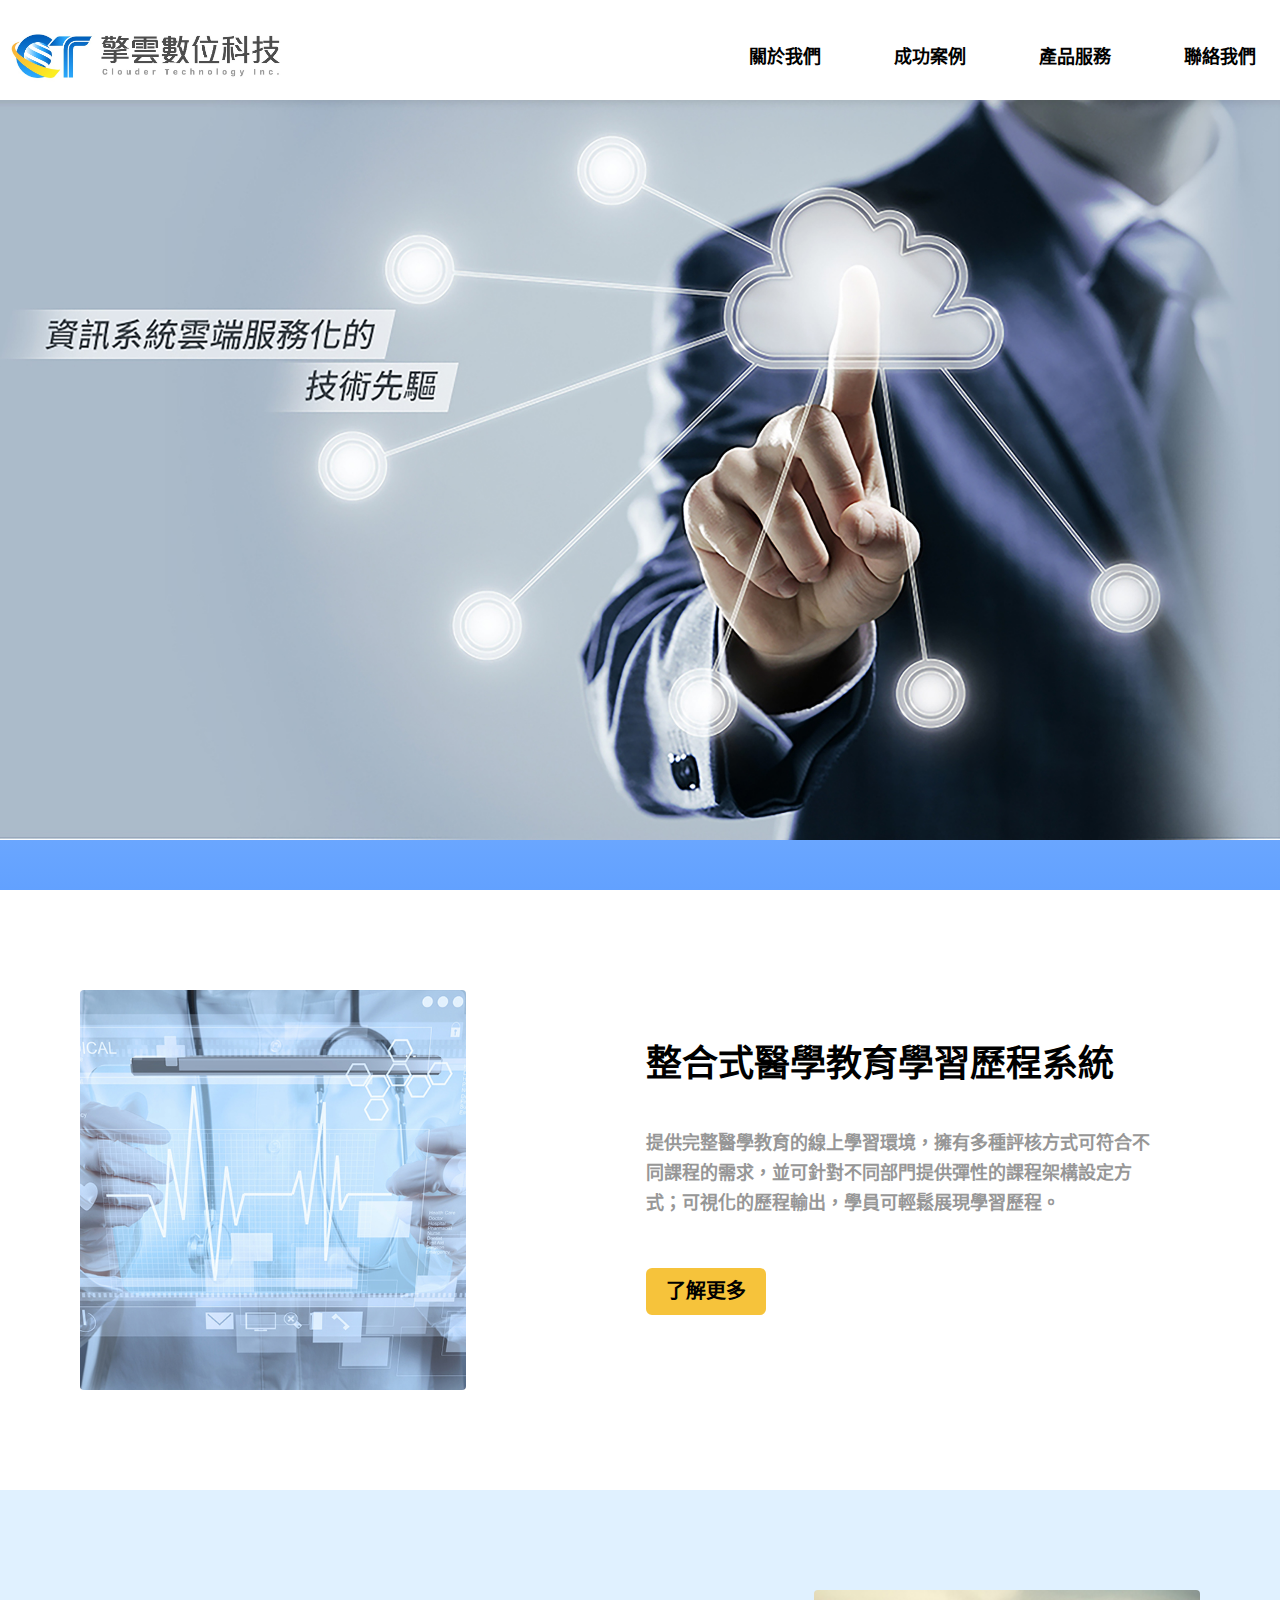
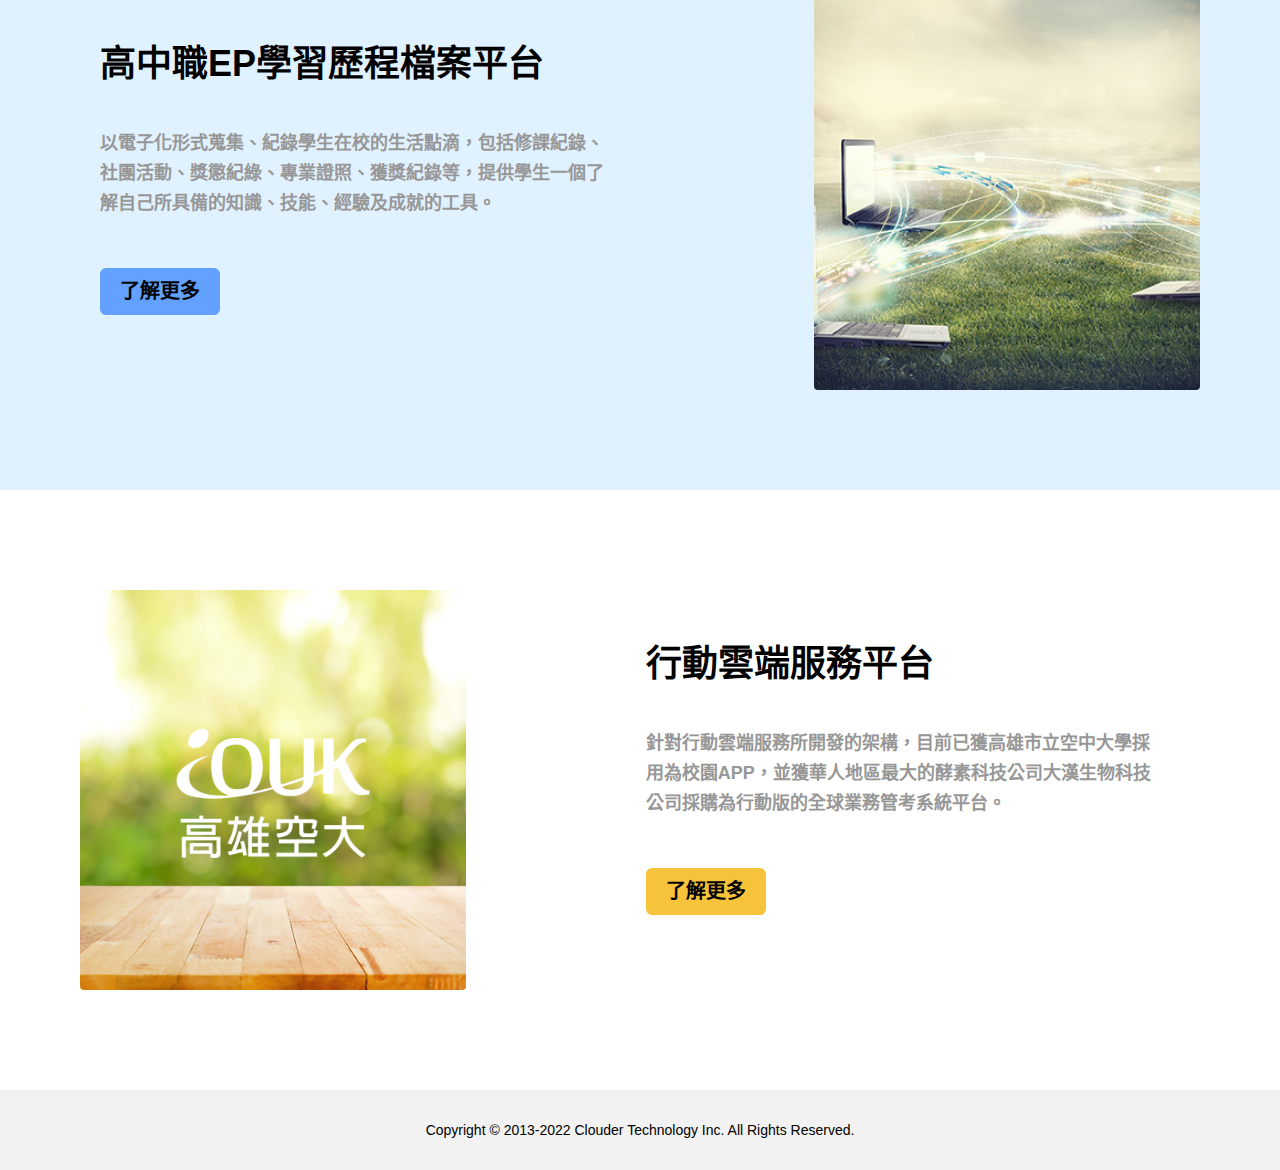
==== index.html @ 2b0b2f1f "Add files via upload" ====
<!DOCTYPE html>
<html lang="zh-TW">

<head>
    <meta charset="UTF-8">
    <meta name="keywords" content="擎雲數位科技,臨床教育,學習歷程整合平台,醫學教育,E-portfolio">
    <meta name="description"
        content="致力於服務醫學中心與大型教學醫院之用戶，為他們打造一個高穩定度且雲端化的全方位醫學學習歷程系統，並且運用巨量資料技術解決醫院教學與院務管理的許多問題。擎雲數位科技為這個特殊領域的先行者，而醫療產業是永遠不會消失的行業，代表我們在一個充滿前景且具有獨特利基的位置持續成長!!">
    <meta name="viewport" content="width=device-width, initial-scale=1.0, minimum-scale=1.0, maximum-scale=2.0">
    <title>擎雲數位科技有限公司</title>

    <!-- 網站小圖示 -->
    <link rel="shortcut icon" href="images/icon.ico">
    <!--for old browser-->
    <link rel="icon" href="images/clouder-icon.png">

    <!-- Google 線上圖標 -->
    <link href="https://fonts.googleapis.com/icon?family=Material+Icons" rel="stylesheet">

    <!-- 加入主畫面圖示 -->
    <link rel="apple-touch-icon" href="images/clouder-icon-192.png">

    <!-- 歸零css -->
    <link rel="stylesheet" href="css/reset.css">
    <!-- 變數設定css -->
    <link rel="stylesheet" href="css/basic.css">
    <!-- 版面設定css -->
    <link rel="stylesheet" href="css/style.css">

    <!-- JQ共用參數庫 for 輪播橫幅 & Gotop -->
    <script src="https://code.jquery.com/jquery-3.6.2.min.js"></script>

    <!-- Gotop JS宣告 -->
    <script src="js/gotop.js"></script>
</head>

<body>
    <header>
        <div id="logo">
            <h1><span>擎雲數位科技有限公司</span><a href="index.html"></a></h1>
            <!-- <a href="index.html"><img src="images/clouder-logo.jpg" alt="Clouder technology"></a> -->
        </div>
        <div id="nav">

            <!-- 主選單 -->
            <nav id="main-nav">
                <ul>
                    <li><a href="about.html">關於我們</a></li>
                    <li><a href="showcase.html">成功案例</a></li>
                    <li><a href="product.html">產品服務</a></li>
                    <li><a href="contact.html">聯絡我們</a></li>
                </ul>
            </nav>
        </div>
    </header>
    <!-- 橫幅區塊 -->
    <div id="banner"><img src="images/banner.jpg" alt="Clouder technology"></div>


    <!-- 內容區塊 -->
    <div class="content">
        <div class="row">
            <div class="column-pic">
                <img src="images/EP.jpg" alt="Clouder technology">
            </div>
            <div class="column-text">
                <h2>整合式醫學教育學習歷程系統</h2>
                <p>提供完整醫學教育的線上學習環境，擁有多種評核方式可符合不同課程的需求，並可針對不同部門提供彈性的課程架構設定方式；可視化的歷程輸出，學員可輕鬆展現學習歷程。</p>
                <button class="button"><a href="EP.html"><h6>了解更多</h6></a></button>
            </div>
        </div>
    </div>
    <div class="content">
        <div class="row bg_aliceblue">
            <div class="column-text">
                <h2>高中職EP學習歷程檔案平台</h2>
                <p>以電子化形式蒐集、紀錄學生在校的生活點滴，包括修課紀錄、社團活動、獎懲紀綠、專業證照、獲獎紀錄等，提供學生一個了解自己所具備的知識、技能、經驗及成就的工具。</p>
                <button class="button btn-bg"><a href="E-learning.html"><h6>了解更多</h6></a></button>
            </div>
            <div class="column-pic">
                <img src="images/high school.jpg" alt="Clouder technology">
            </div>
        </div>
    </div>
    <div class="content">
        <div class="row">
            <div class="column-pic">
                <img src="images/app.jpg" alt="Clouder technology">
            </div>
            <div class="column-text">
                <h2>行動雲端服務平台</h2>
                <p>針對行動雲端服務所開發的架構，目前已獲高雄市立空中大學採用為校園APP，並獲華人地區最大的酵素科技公司大漢生物科技公司採購為行動版的全球業務管考系統平台。</p>
                <button class="button"><a href="E-library.html"><h6>了解更多</h6></a></button>
            </div>
        </div>
    </div>
    <footer>
        <div class="font-size-14">Copyright &copy; 2013-2022 Clouder Technology Inc. All Rights Reserved.</div>
    </footer>
    <!-- Go to Top -->
    <div id="gotop" onclick="topFunction()">
        <span class="material-icons">arrow_circle_up</span>
        <span class="gotip">Go Back To Top</span>
    </div>
    <!-- <script>
        // 設定變數指定gotop
        var myButton = document.getElementById("gotop");
        
        // 設定當畫面捲動到400時出現GoTop按鈕，否則就隱藏起來
        window.onscroll = function () {scrollFunction() };

        function scrollFunction() {
            if(document.body.scrollTop > 400 || document.documentElement.scrollTop > 400){
                myButton.style.display = "block";
            } else{
                myButton.style.display = "none";
            }
        }

        // 設定按下按鈕時畫面移到頁面上方
        function topFunction(){
            document.body.scrollTop = 0;
            document.documentElement.scrollTop = 0;
        }
    </script> -->

</body>

</html>
---- css/basic.css ----
/* 基本變數宣告 */

:root {
    /* Color */
    --white: #ffffffff;
    --grey: #f2f2f2ff;
    --darkgrey: #979797ff;
    --lightgrey: #EBEBEBff;
    --lemon: #fff1cbff;
    --yellow: #f6c33bff;
    --aliceblue: #e0f1ffff;
    --littleblue: #62a1ffff;
    --greenblue: #0163bfff;
    --black: #000000ff;

    /* 文字尺寸設定 */
    --h1: 40px;
    --h2: 36px;
    --h3: 32px;
    --h4: 24px;
    --h5: 22px;
    --h6: 20px;
    --normal: 18px;
    --small: 16px;
    --mini: 14px;
}

/* 共用版面設定 */
.full_layout {
    width: 100%;
    box-sizing: border-box;
    overflow: hidden;
}

.half_layout {
    width: 50%;
    margin: 0 auto;
    overflow: hidden;
}

.narrow_layout {
    width: 1260px;
    margin: 0 auto;
    overflow: hidden;
}

.small_layout {
    width: 1180px;
    margin: 0 auto;
    overflow: hidden;
}

.margin_auto {
    margin: 0 auto;
}

.boxsizing_border {
    box-sizing: border-box;
}

.overflow_hidden {
    overflow: hidden;
}

/* 基本元素設定 */
html,
body {
    font-family: 'Microsoft JhengHei', sans-serif;
    color: var(--darkgrey, #979797ff);
    height: 100%;
}

a:link,
a:active,
a:visited {
    color: var(--black);
    text-decoration: none;
}

a:hover {
    color: var(--greenblue);
    text-decoration: underline;
}

/* 常用樣式設定 */
.h1 {
    font-size: var(--h1);
    font-weight: 700;
    line-height: 53px;
    margin: 20px 0;
}

h2 {
    font-size: var(--h2);
    font-weight: 700;
    line-height: 48px;
    color: var(--black);
}

h3 {
    font-size: var(--h3);
    font-weight: 700;
    line-height: 43px;
}

h4 {
    font-size: var(--h4);
    font-weight: 700;
    line-height: 45px;
}

h5 {
    font-size: var(--h5);
    font-weight: 400;
    line-height: 30px;
}

h6 {
    font-size: var(--h6);
    font-weight: 700;
    line-height: 27px;
}

p {
    font-size: var(--normal);
    font-weight: 700;
    line-height: 30px;
}



/* ------文字排版樣式------ */
/* ----文字尺寸---- */
.font-size-14 {
    font-size: var(--mini) !important;
}

.font-size-16 {
    font-size: var(--small) !important;
}

.font-size-18 {
    font-size: var(--normal) !important;
}

.font-size-20 {
    font-size: var(--h6) !important;
}

.font-size-22 {
    font-size: var(--h5) !important;
}

.font-size-24 {
    font-size: var(--h4) !important;
}

.font-size-32 {
    font-size: var(--h3) !important;
}

.font-size-36 {
    font-size: var(--h2) !important;
}

.font-size-40 {
    font-size: var(--h1) !important;
}

/* ----文字間距---- */
.padding_v10{
    padding: 10px;
}
.padding_v20{
    padding: 20px;
}
.padding_v30{
    padding: 30px;
}

/* ----文字行高---- */
.line-height_45{
    line-height: 45px;
}

/* ----文字粗體---- */
.font-weight_700 {
    font-weight: 700;
}

.font-weight_400 {
    font-weight: 400;
}


/* 文字色彩 */
.color_black {
    color: var(--black);
}

.color_darkgrey {
    color: var(--darkgrey);
}

.color_greenblue {
    color: var(--greenblue);
}

/* 段落對齊 */
.text-align_left {
    text-align: left;
}

.text-align_center {
    text-align: center;
}

.text-align_right {
    text-align: right;
}

.text-align_justify {
    text-align: justify;
}

/* 框線設定 */
.border_none{
    border: none;
}

/*-----作用文字-----*/
.highlight_text{
    border-bottom: 2px solid var(--greenblue);
    font-weight: 700 !important;
    color: var(--greenblue) !important;
}

/*-------區塊樣式設定-------*/
/*-----背景顏色設定-----*/
.bg_aliceblue {
    background-color: var(--aliceblue);
}

.bg_littleblue {
    background-color: var(--littleblue);
}

.bg_lemon {
    background-color: var(--lemon);
}

.bg_yellow {
    background-color: var(--yellow);
}

.bg_lightgrey {
    background-color: rgba(235, 235, 235, 0.25);
}

.bg_grey {
    background-color: var(--grey);
}

/*-----滑鼠指標設定-----*/
.cursor_pointer{
    cursor: pointer;
}

/*-----邊框設定-----*/
.border-none{
    border: none;
}
---- css/style.css ----
/* --------------共用結構設定-------------- */
/* --------頁首設定-------- */
header {
    height: 100px;
    width: 1260px;
    margin: 0 auto;
    padding: 20px 0;
    box-sizing: border-box;
}

#logo {
    float: left;
    background-image: url(../images/clouder-logo.jpg);
    background-repeat: no-repeat;
    background-size: contain;
    margin-top: 5px;
    /* background-color: var(--grey); */
    /* width: 250px;
    height: 56px; */
}

#logo a {
    display: block;
    width: 280px;
    height: 50px;

}

#logo span {
    visibility: hidden;
}

/* #logo img{
    width: 250px;
    height: auto;
} */

/* --------選單設定-------- */
/* 外層設定 */
#nav {
    width: 800px;
    float: right;
    margin-top: 15px;
}

/* 主選單 */
#main-nav {
    float: right;
    font-size: var(--normal);
}

#main-nav a {
    display: block;
    color: var(--black);
    font-weight: 700;
    width: 100px;
    line-height: 45px;
    text-align: center;
    margin-left: 45px;
}

#main-nav a:hover,
#main-nav a:active {
    color: var(--greenblue);
    text-decoration: none;
    border-bottom: 2px solid var(--greenblue);
}

#main-nav li {
    position: relative;
    float: left;
}

/* --------內頁橫幅設定-------- */
.hero-image {
    height: 400px;
    background-position: top;
    background-repeat: no-repeat;
    background-size: cover;
    position: relative;
}

.hero-text {
    text-align: center;
    letter-spacing: 2px;
    color: var(--greenblue);
    position: absolute;
    top: 50%;
    left: 50%;
    transform: translate(-50%, -50%);
}




/* --------內容框架設定-------- */
#content {
    padding: 120px;
    display: flex;
    overflow: hidden;
}

.row {
    display: flex;
    height: 600px;
}

.column-pic {
    flex: 1.5;
    padding: 100px 80px;
}

.column-pic img {
    height: 400px;
    width: 100%;
    object-fit: cover;
    border-radius: 4px;
}

.column-text {
    flex: 2;
    padding: 150px 120px 150px 100px;
}

.column-text p {
    margin-top: 40px;
}

.button {
    border: none;
    color: var(--black);
    padding: 10px 20px;
    font-size: var(--h6);
    cursor: pointer;
    /*滑鼠指標*/
    background-color: var(--yellow);
    border-radius: 6px;
    margin-top: 50px;
}

.btn-bg {
    background-color: var(--littleblue);
}

.button a:hover,
.button a:active {
    color: var(--white);
    text-decoration: none;
}

#main-content {
    width: 1180px;
    height: 100%;
    overflow: hidden;
    padding: 30px;
    display: flex;
    align-items: center;
    justify-content: center;
    margin: 0 auto;
}

#main-content-big {
    width: 1260px;
    height: 100%;
    overflow: hidden;
    padding: 30px 0;
    display: flex;
    align-items: center;
    justify-content: center;
    margin: 0 auto;
}
#main-content-left {
    width: 1260px;
    height: 100%;
    overflow: hidden;
    padding: 30px 0;
    display: flex;
    align-items: center;
    /* justify-content: center; */
    margin: 0 auto;
}

/* --------頁尾設定-------- */
footer {
    width: 100%;
    height: 80px;
    clear: both;
    margin: 0 auto;
    text-align: center;
    line-height: 80px;
    background-color: var(--grey);
    color: var(--black);
}

/* --------Go Top設定-------- */
#gotop {
    display: none; /*搭配行內Gotop JS 使用*/
    text-align: center;
    position: fixed;
    bottom: 55px;
    right: 30px;
    z-index: 99;
    cursor: pointer;
}

#gotop .material-icons {
    font-size: 60px !important;
    color: var(--greenblue);
    background-color: var(--white);
    box-shadow: 0 0 8px 1px var(--aliceblue);
    border-radius: 50%;
}

#gotop .gotip {
    display: block;
    width: 130px;
    background-color: var(--greenblue);
    color: var(--white);
    text-align: center;
    border-radius: 6px;
    padding: 5px 0;
}

#gotop a {
    text-decoration: none;
}

/* --------------各頁版面設定-------------- */
/* --------首頁版面設定-------- */
/* ------橫幅設定------ */
#banner {
    width: 100%;
    height: 790px;
    overflow: hidden;
    background-image: linear-gradient(var(--aliceblue), var(--littleblue));
    display: flex;
    align-items: flex-start;
    justify-content: center;
}

#banner img {
    width: 100%;
    height: auto;
}

/* --------about內容設定-------- */
.column-text-more {
    flex: 2;
    padding: 120px 120px 150px 100px;
}

.column-text-more p {
    margin-top: 20px;
}

/* --------showcase版面設定-------- */
/* ------內容區塊設定------ */
.post {
    width: 380px;
    height: 330px;
    margin: 0 20px;
    box-shadow: 0 0 15px var(--aliceblue);
    border-radius: 4px;
    box-sizing: border-box;
}

.post_img {
    width: 380px;
}

.post_img img {
    width: 380px;
    height: auto;
    border-radius: 4px;
}

.post_title {
    height: 40px;
    line-height: 40px;
    text-align: center;
    font-weight: 700;
    font-size: var(--h4);
    color: var(--black);
    margin-top: 10px;
}



/* -----------EP內容設定----------- */
/* ------內頁橫幅設定------*/
.hero-text-left {
    text-align: left;
    letter-spacing: 2px;
    color: var(--greenblue);
    position: absolute;
    top: 50%;
    left: 30%;
    transform: translate(-50%, -50%);
}


/* ------客戶實績設定------ */
.pic_transform {
    transform: scale(1, 1);
    transition: transform 0.4s linear;
}

.pic_transform:hover {
    transform: scale(1.2, 1.2);
    opacity: 0.6;
    /* box-shadow: 0 0 10px 5px var(--grey); */
    z-index: 1000;
    position: relative;
}

#mainpic {
    width: 1180px;
    margin: 30px auto;
    display: grid;
    grid-template-columns: 33.33% 33.33% 33.33%;
    grid-template-rows: 120px 120px 120px;
    /* border: 16px solid var(--white); */
}

#mainpic img {
    width: 100%;
    height: 120px;
    box-sizing: border-box;
    border: 20px solid var(--white);
}


#mainpic-small {
    width: 1180px;
    margin: 30px auto;
    display: grid;
    grid-template-columns: 33.33% 33.33% 33.33%;
    grid-template-rows: 150px;
}

#mainpic-small img {
    width: 100%;
    height: 120px;
    box-sizing: border-box;
    border: 25px solid var(--white);
}

.item-1 {
    grid-area: 1 / 1 / 2 / 2;
}

.item-2 {
    grid-area: 1 / 2 / 2 / 3;
}

.item-3 {
    grid-area: 1 / 3 / 2 / 4;
}

.item-4 {
    grid-area: 2 / 1 / 3 / 2;
}

.item-5 {
    grid-area: 2 / 2 / 3 / 3;
}

.item-6 {
    grid-area: 2 / 3 / 3 / 4;
}

.item-7 {
    grid-area: 3 / 1 / 4 / 2;
}

.item-8 {
    grid-area: 3 / 2 / 4 / 3;
}

.item-9 {
    grid-area: 3 / 3 / 4 / 4;
}

/* --------product版面設定-------- */
/* ------內容區塊設定------ */
.post_big {
    width: 380px;
    height: 520px;
    margin: 0 20px;
    box-shadow: 0 0 15px var(--aliceblue);
    border-radius: 4px;
    box-sizing: border-box;
}

.post_text{
    /* width: 360px; */
    height: 145px;
    padding: 20px;
    font-size: var(--normal);
    font-weight: 700;
    line-height: 30px;
    text-align:justify;
}
.post-left {
    width: 380px;
    height: 330px;
    margin: 0 20px;
    box-shadow: 0 0 15px var(--aliceblue);
    border-radius: 4px;
    box-sizing: border-box;
}
/* --------contact內容設定-------- */
#contact_text .material-icons {
    transform: translate(-35%, 10%) !important;

}

#contact_text a {
    color: var(--darkgrey, #979797ff);
}

#contact_text a:hover,
#contact_text a:active {
    color: var(--greenblue);
    text-decoration: none;
}

/* -----下方文字與地圖設定----- */
#contact_text {
    width: 55%;
    /* padding-right: 30px; */
    box-sizing: border-box;
}
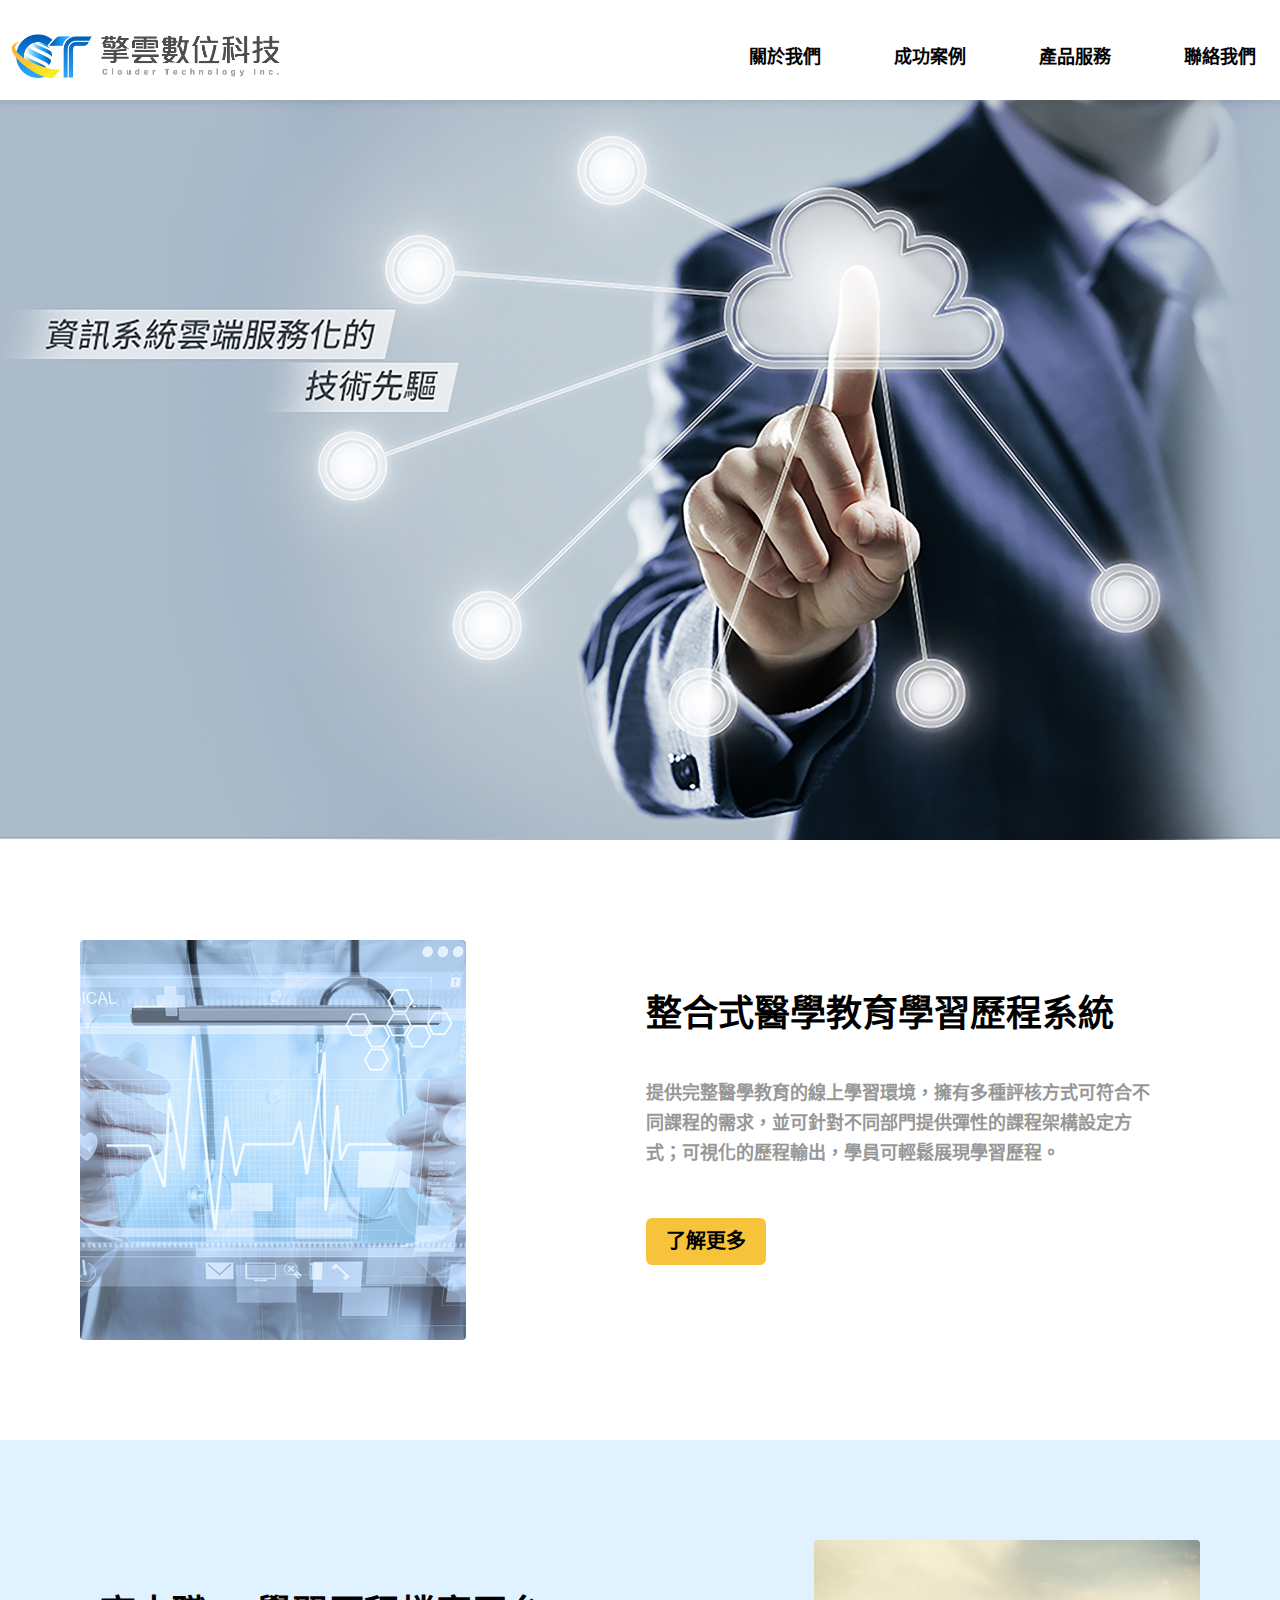
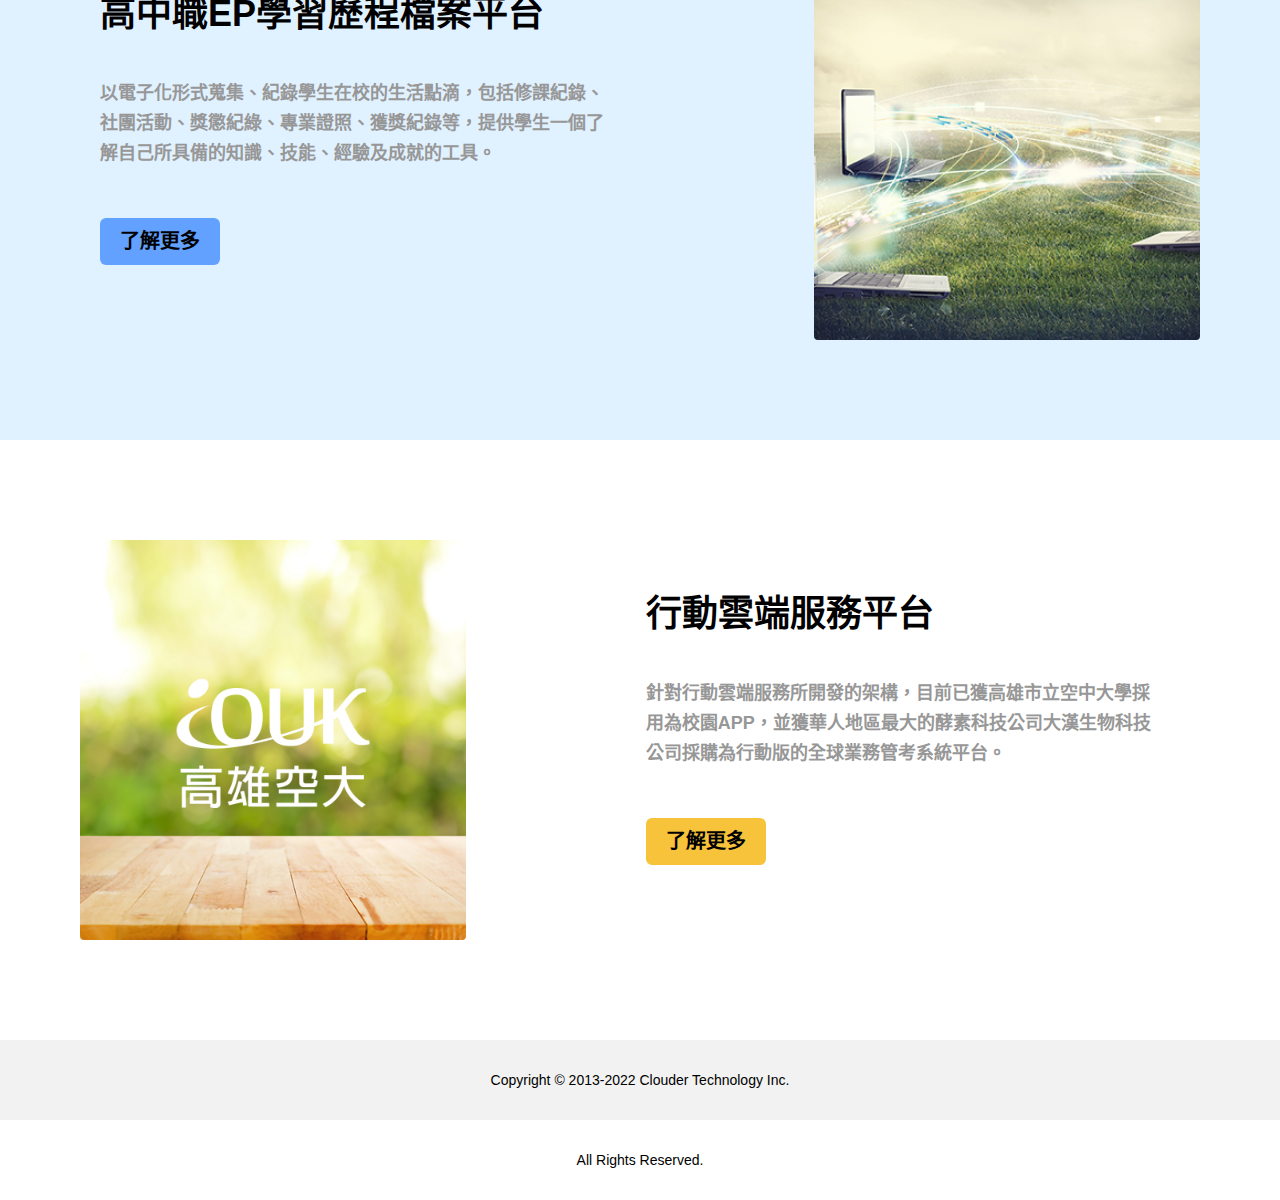
==== commit bdba6ca9: "Add files via upload" ====
--- a/index.html
+++ b/index.html
@@ -21,11 +21,17 @@
     <link rel="apple-touch-icon" href="images/clouder-icon-192.png">
 
     <!-- 歸零css -->
-    <link rel="stylesheet" href="css/reset.css">
+    <link rel="stylesheet" href="css/reset.css" type="text/css">
+
     <!-- 變數設定css -->
-    <link rel="stylesheet" href="css/basic.css">
+    <link rel="stylesheet" href="css/basic.css" type="text/css">
+
     <!-- 版面設定css -->
-    <link rel="stylesheet" href="css/style.css">
+    <link rel="stylesheet" href="css/style.css" type="text/css">
+
+    <!-- 媒體查詢css -->
+    <link rel="stylesheet" href="css/style_m.css" media="(min-width: 768px) and (max-width: 1024px)">
+    <link rel="stylesheet" href="css/style_s.css" media="(max-width: 767px)">
 
     <!-- JQ共用參數庫 for 輪播橫幅 & Gotop -->
     <script src="https://code.jquery.com/jquery-3.6.2.min.js"></script>
@@ -42,19 +48,37 @@
         </div>
         <div id="nav">
 
-            <!-- 主選單 -->
             <nav id="main-nav">
-                <ul>
-                    <li><a href="about.html">關於我們</a></li>
-                    <li><a href="showcase.html">成功案例</a></li>
-                    <li><a href="product.html">產品服務</a></li>
-                    <li><a href="contact.html">聯絡我們</a></li>
-                </ul>
+                <!-- 漢堡選單 -->
+                <span class="tip">Click to open Navigation.</span><!-- 漢堡選單提示 -->
+                <input type="checkbox" class="toggler"><!-- 漢堡選單啟動 -->
+                <div class="hamburger"><!-- 漢堡選單圖示 -->
+                    <div></div><!-- 漢堡選單線條 -->
+                </div>
+
+                <div class="menu">
+                    <div><!-- 選單外層 -->
+                        <div><!-- 選單底色 -->
+                            <!-- 主選單 -->
+                            <ul>
+                                <li><a href="about.html">關於我們</a></li>
+                                <li><a href="showcase.html">成功案例</a></li>
+                                <li><a href="product.html">產品服務</a></li>
+                                <li><a href="contact.html">聯絡我們</a></li>
+                            </ul>
+                        </div>
+                    </div>
+                </div>
             </nav>
         </div>
     </header>
     <!-- 橫幅區塊 -->
     <div id="banner"><img src="images/banner.jpg" alt="Clouder technology"></div>
+    <!-- <picture>
+        <source media="(min-width: 768px) and (max-width: 959px)" srcset="images">
+        <source media="(max-width: 767px)" srcset="images">
+        <img src="images/banner.jpg" alt="Clouder technology">
+    </picture> -->
 
 
     <!-- 內容區塊 -->
@@ -66,7 +90,9 @@
             <div class="column-text">
                 <h2>整合式醫學教育學習歷程系統</h2>
                 <p>提供完整醫學教育的線上學習環境，擁有多種評核方式可符合不同課程的需求，並可針對不同部門提供彈性的課程架構設定方式；可視化的歷程輸出，學員可輕鬆展現學習歷程。</p>
-                <button class="button"><a href="EP.html"><h6>了解更多</h6></a></button>
+                <button class="button"><a href="EP.html">
+                        <h6>了解更多</h6>
+                    </a></button>
             </div>
         </div>
     </div>
@@ -75,7 +101,9 @@
             <div class="column-text">
                 <h2>高中職EP學習歷程檔案平台</h2>
                 <p>以電子化形式蒐集、紀錄學生在校的生活點滴，包括修課紀錄、社團活動、獎懲紀綠、專業證照、獲獎紀錄等，提供學生一個了解自己所具備的知識、技能、經驗及成就的工具。</p>
-                <button class="button btn-bg"><a href="E-learning.html"><h6>了解更多</h6></a></button>
+                <button class="button btn-bg"><a href="E-learning.html">
+                        <h6>了解更多</h6>
+                    </a></button>
             </div>
             <div class="column-pic">
                 <img src="images/high school.jpg" alt="Clouder technology">
@@ -90,12 +118,15 @@
             <div class="column-text">
                 <h2>行動雲端服務平台</h2>
                 <p>針對行動雲端服務所開發的架構，目前已獲高雄市立空中大學採用為校園APP，並獲華人地區最大的酵素科技公司大漢生物科技公司採購為行動版的全球業務管考系統平台。</p>
-                <button class="button"><a href="E-library.html"><h6>了解更多</h6></a></button>
+                <button class="button"><a href="E-library.html">
+                        <h6>了解更多</h6>
+                    </a></button>
             </div>
         </div>
     </div>
     <footer>
-        <div class="font-size-14">Copyright &copy; 2013-2022 Clouder Technology Inc. All Rights Reserved.</div>
+        <div class="font-size-14">Copyright &copy; 2013-2022 Clouder Technology Inc.</div>
+        <div class="font-size-14 copyright">All Rights Reserved.</div>
     </footer>
     <!-- Go to Top -->
     <div id="gotop" onclick="topFunction()">
--- a/css/basic.css
+++ b/css/basic.css
@@ -12,6 +12,7 @@
     --littleblue: #62a1ffff;
     --greenblue: #0163bfff;
     --black: #000000ff;
+    --empty: #ffffff00;
 
     /* 文字尺寸設定 */
     --h1: 40px;
--- a/css/style.css
+++ b/css/style.css
@@ -58,7 +58,7 @@
     text-align: center;
     margin-left: 45px;
 }
-
+/* 滑鼠滑入作用按鈕變色 */
 #main-nav a:hover,
 #main-nav a:active {
     color: var(--greenblue);
@@ -69,6 +69,26 @@
 #main-nav li {
     position: relative;
     float: left;
+}
+
+/* 選單說明 */
+#main-nav .tip{
+    display: block;
+    visibility: hidden;
+    width: 240px;
+    height: 50px;
+    line-height: 50px;
+    text-align: center;
+    color: var(--darkgrey);
+    background-color: rgba(140, 201, 250, 0.5);
+    border-radius: 8px;
+    position: absolute;
+    right: 40px;
+}
+
+/* 隱藏漢堡選單啟動 */
+.toggler{
+    display: none;
 }
 
 /* --------內頁橫幅設定-------- */
@@ -230,9 +250,9 @@
 /* ------橫幅設定------ */
 #banner {
     width: 100%;
-    height: 790px;
+    /* height: 790px; */
     overflow: hidden;
-    background-image: linear-gradient(var(--aliceblue), var(--littleblue));
+    /* background-image: linear-gradient(var(--aliceblue), var(--littleblue)); */
     display: flex;
     align-items: flex-start;
     justify-content: center;
@@ -244,6 +264,10 @@
 }
 
 /* --------about內容設定-------- */
+.row-big {
+    display: flex;
+    height: 650px;
+}
 .column-text-more {
     flex: 2;
     padding: 120px 120px 150px 100px;
--- a/css/style_m.css
+++ b/css/style_m.css
@@ -0,0 +1,138 @@
+/* --------------共用結構設定-------------- */
+/* --------頁首頁尾設定-------- */
+header{
+    width: 780px;
+    padding: 20px 10px;
+}
+/* footer{
+    width: 960px;
+    padding: 0;
+} */
+
+#logo a {
+    width: 250px;
+    height: 45px;
+}
+
+/* --------選單設定-------- */
+#nav {
+    width: 500px;
+}
+#main-nav a {
+    margin-left:10px;
+}
+
+/* --------版面主結構設定-------- */
+/* --------首頁設定-------- */
+#content{
+    padding: 90px;
+}
+.column-pic{
+    flex: 2;
+    padding: 60px 40px;
+}
+.column-pic img {
+    height: 300px;
+    width: 350px;
+}
+.column-text {
+    padding: 60px 30px;
+}
+.column-text h2{
+    font-size: var(--h3);
+}
+.column-text p {
+    margin-top: 20px;
+}
+.button{
+    margin-top: 30px;
+}
+
+/* --------About設定-------- */
+.row-big {
+    display: flex;
+    height: 800px;
+}
+.column-text-more {
+    flex: 3;
+    padding: 50px 20px;
+}
+.column-text-more h2{
+    font-size: var(--h3);
+}
+.column-text-more p {
+    margin-top: 5px;
+}
+
+/* --------showcase設定-------- */
+#main-content-big {
+    width: 768px;
+    padding: 10px 0;
+    flex-wrap:wrap;
+}
+.post {
+    width: 440px;
+    height: 350px;
+    margin: 20px auto;
+}
+.post_img {
+    width: 440px;
+}
+.post_img img {
+    width: 440px;
+
+}
+.post_title {
+    height: 20px;
+    line-height: 20px;
+    margin-top: 10px;
+}
+
+/* --------product設定-------- */
+#main-content {
+    width: 768px;
+    padding: 20px 0;
+    flex-wrap:wrap;
+}
+.post_big {
+    width: 440px;
+    height: 520px;
+    margin: 20px auto;
+}
+.post_big .post_title{
+    height: 20px;
+    line-height: 20px;
+    margin-top: 20px;
+}
+#main-content-left {
+    width: 768px;
+    padding: 0;
+}
+/* --------EP設定-------- */
+.hero-text-left{
+    text-align: center;
+    left: 50%;
+}
+.hero-text-left .h1{
+    margin: 0 auto;
+}
+.hero-text-left p{
+   line-height: 50px; 
+}
+
+#mainpic {
+    width: 768px;
+    grid-template-rows: 33.33% 33.33% 33.33%;
+}
+.padding_v30{
+    padding: 20px 10px;
+}
+/* --------contact設定-------- */
+#contact_text {
+    width: 75%;
+    /* padding-right: 30px; */
+    box-sizing: border-box;
+}
+#map{
+    margin: 30px;
+}--- a/css/style_s.css
+++ b/css/style_s.css
@@ -0,0 +1,363 @@
+/* --------------共用結構設定-------------- */
+/* --------頁首頁尾設定-------- */
+header {
+    width: calc(100% - 20px);
+    padding: 20px 10px;
+    height: 80px;
+}
+
+footer {
+    height: 100px;
+    line-height: 70px;
+}
+
+footer .copyright {
+    word-wrap: break-word;
+    line-height: 0.2;
+}
+
+#logo a {
+    width: 220px;
+    height: 40px;
+}
+
+/* --------選單設定-------- */
+#nav {
+    width: 50%;
+    margin-top: 5px;
+}
+
+/* 主選單 */
+#main-nav {
+    float: none;
+    position: fixed;
+    top: 40px;
+    right: 25px;
+    z-index: 9999;
+}
+
+#main-nav:active .tip {
+    visibility: visible;
+}
+
+#main-nav a {
+    width: 100%;
+    margin-left: 0;
+    color: var(--greenblue);
+    background-color: var(--empty);
+}
+
+/* 滑鼠滑入作用按鈕變色 */
+#main-nav a:hover,
+#main-nav a:active {
+    color: var(--black);
+    border-bottom: none;
+}
+
+#main-nav li {
+    float: none;
+}
+
+/*-----作用文字-----*/
+.highlight_text {
+    border-bottom: none;
+    color: var(--darkgrey) !important;
+    background-color: rgba(155, 146, 245, 0.3) !important;
+}
+
+.menu>div>div>ul>li>a {
+    transition: all .4s ease;
+}
+
+/* 漢堡選單設定 */
+.toggler {
+    display: block;
+    position: absolute;
+    top: 0;
+    right: 0;
+    z-index: 2;
+    cursor: pointer;
+    width: 50px;
+    height: 50px;
+    opacity: 0;
+}
+
+.hamburger {
+    position: absolute;
+    top: 0;
+    right: 0;
+    z-index: 1;
+    cursor: pointer;
+    width: 25px;
+    height: 25px;
+    padding: 12px;
+    background-color: var(--greenblue);
+    border-radius: 5px;
+    display: flex;
+    align-items: center;
+    justify-content: center;
+}
+
+/*---漢堡選單線條---*/
+.hamburger>div {
+    width: 100%;
+    height: 2px;
+    background-color: var(--white);
+    display: flex;
+    align-items: center;
+    justify-content: center;
+    transition: all .4s ease;
+    position: relative;
+}
+
+.hamburger>div::before,
+/*---上線---*/
+.hamburger>div::after {
+    /*---下線---*/
+    content: '';
+    position: absolute;
+    z-index: 2;
+    width: 100%;
+    height: 2px;
+    background-color: inherit;
+}
+
+.hamburger>div::before {
+    top: -10px;
+}
+
+.hamburger>div::after {
+    top: 10px;
+}
+
+.menu {
+    position: fixed;
+    top: 0;
+    left: 0;
+    width: 100%;
+    height: 100%;
+    overflow: hidden;
+    visibility: hidden;
+    display: flex;
+    align-items: center;
+    justify-content: center;
+}
+
+/* 選單外層範圍 */
+.menu>div {
+    background-color: rgba(255, 255, 255, 0.9);
+    border-radius: 50%;
+    width: 300vw;
+    height: 300vh;
+    display: flex;
+    align-items: center;
+    justify-content: center;
+    transform: scale(0);
+    transition: all .4s ease;
+}
+
+/* 選單透明底色範圍 */
+.menu>div>div {
+    text-align: center;
+    width: 100vw;
+    max-height: 100vh;
+    opacity: 0;
+    transition: opacity .4s ease;
+}
+
+/*---開啟選單後圖示---*/
+.toggler:checked+.hamburger>div {
+    transform: rotate(135deg);
+}
+
+.toggler:checked+.hamburger>div::before,
+.toggler:checked+.hamburger>div::after {
+    top: 0;
+    transform: rotate(90deg);
+}
+
+/*---開啟選單後經過漢堡選單圖示---*/
+.toggler:checked+.hamburger>div {
+    transform: rotate(225deg);
+}
+
+/*---開啟選單後秀出原選單---*/
+.toggler:checked~.menu {
+    visibility: visible;
+}
+
+.toggler:checked~.menu>div {
+    transform: scale(1);
+    transition-duration: 0.75s;
+}
+
+.toggler:checked~.menu>div>div {
+    opacity: 1;
+    transition: opacity 0.4s;
+}
+
+/* ------------各頁版面設定------------ */
+/* --------首頁版面設定-------- */
+#content {
+    width: calc(100%-20px);
+    padding: 10px;
+}
+
+.row {
+    flex-wrap: wrap;
+    height: auto;
+}
+
+.column-pic {
+    flex: 2;
+    padding: 30px 75px 10px;
+    flex-wrap: wrap;
+    margin: 0 auto;
+}
+
+.column-pic img {
+    height: 300px;
+    width: 350px;
+}
+
+.column-text {
+    padding: 20px 30px 30px;
+    flex-wrap: wrap;
+}
+
+.column-text h2 {
+    font-size: var(--h3);
+}
+
+.column-text p {
+    margin-top: 20px;
+}
+
+.button {
+    margin-top: 30px;
+}
+
+/* --------About設定-------- */
+.row-big {
+    display: flex;
+    height: auto;
+    flex-wrap: wrap;
+}
+
+.column-text-more {
+    flex: 3;
+    padding: 20px 30px 30px;
+    flex-wrap: wrap;
+}
+
+.column-text-more h2 {
+    font-size: var(--h3);
+}
+
+.column-text-more p {
+    margin-top: 5px;
+}
+
+/* --------showcase設定-------- */
+#main-content-big {
+    width: calc(100%-20px);
+    padding: 10px 0;
+    flex-wrap: wrap;
+}
+
+
+.post {
+    width: 80%;
+    height: auto;
+    margin: 20px 0;
+    padding: 0;
+}
+
+.post_img {
+    width: 60%;
+}
+
+.post_img img {
+    width: 60%;
+
+}
+
+.post_title {
+    width: 30%;
+    margin: 10px;
+    font-size: var(--h5);
+}
+
+/* --------product設定-------- */
+#main-content {
+    width: calc(100%-20px);
+    padding: 10px 0;
+    flex-wrap: wrap;
+}
+
+.post_big {
+    width: 80%;
+    height: auto;
+    margin: 20px auto;
+}
+
+.post_big .post_title {
+    height: 50%;
+    margin: 10px;
+    font-size: var(--h6);
+}
+
+.post_text {
+    width: 30%;
+    height: auto;
+}
+
+#main-content-left {
+    width: calc(100%-20px);
+    padding: 0;
+}
+
+/* --------EP設定-------- */
+.hero-text-left {
+    text-align: center;
+    left: 50%;
+}
+
+.hero-text-left .h1 {
+    margin: 0 auto;
+}
+
+.hero-text-left p {
+    line-height: 50px;
+}
+
+#mainpic {
+    width: 100%;
+    height: auto;
+    /* grid-template-rows: 40% 40% 40% 40% ; */
+    grid-template-columns: 50% 50%;
+}
+
+#mainpic-small{
+    width: 100%;
+    height: auto;
+    grid-template-columns:50% 50%;
+    grid-template-rows:100%;
+}
+
+.padding_v30 {
+    padding: 20px 10px;
+}
+
+/* --------contact設定-------- */
+#contact_text {
+    width: 40%;
+    margin: 0;
+
+}
+
+#contact_text h4 {
+    width: 80%;
+    font-size: var(--h5);
+}
+
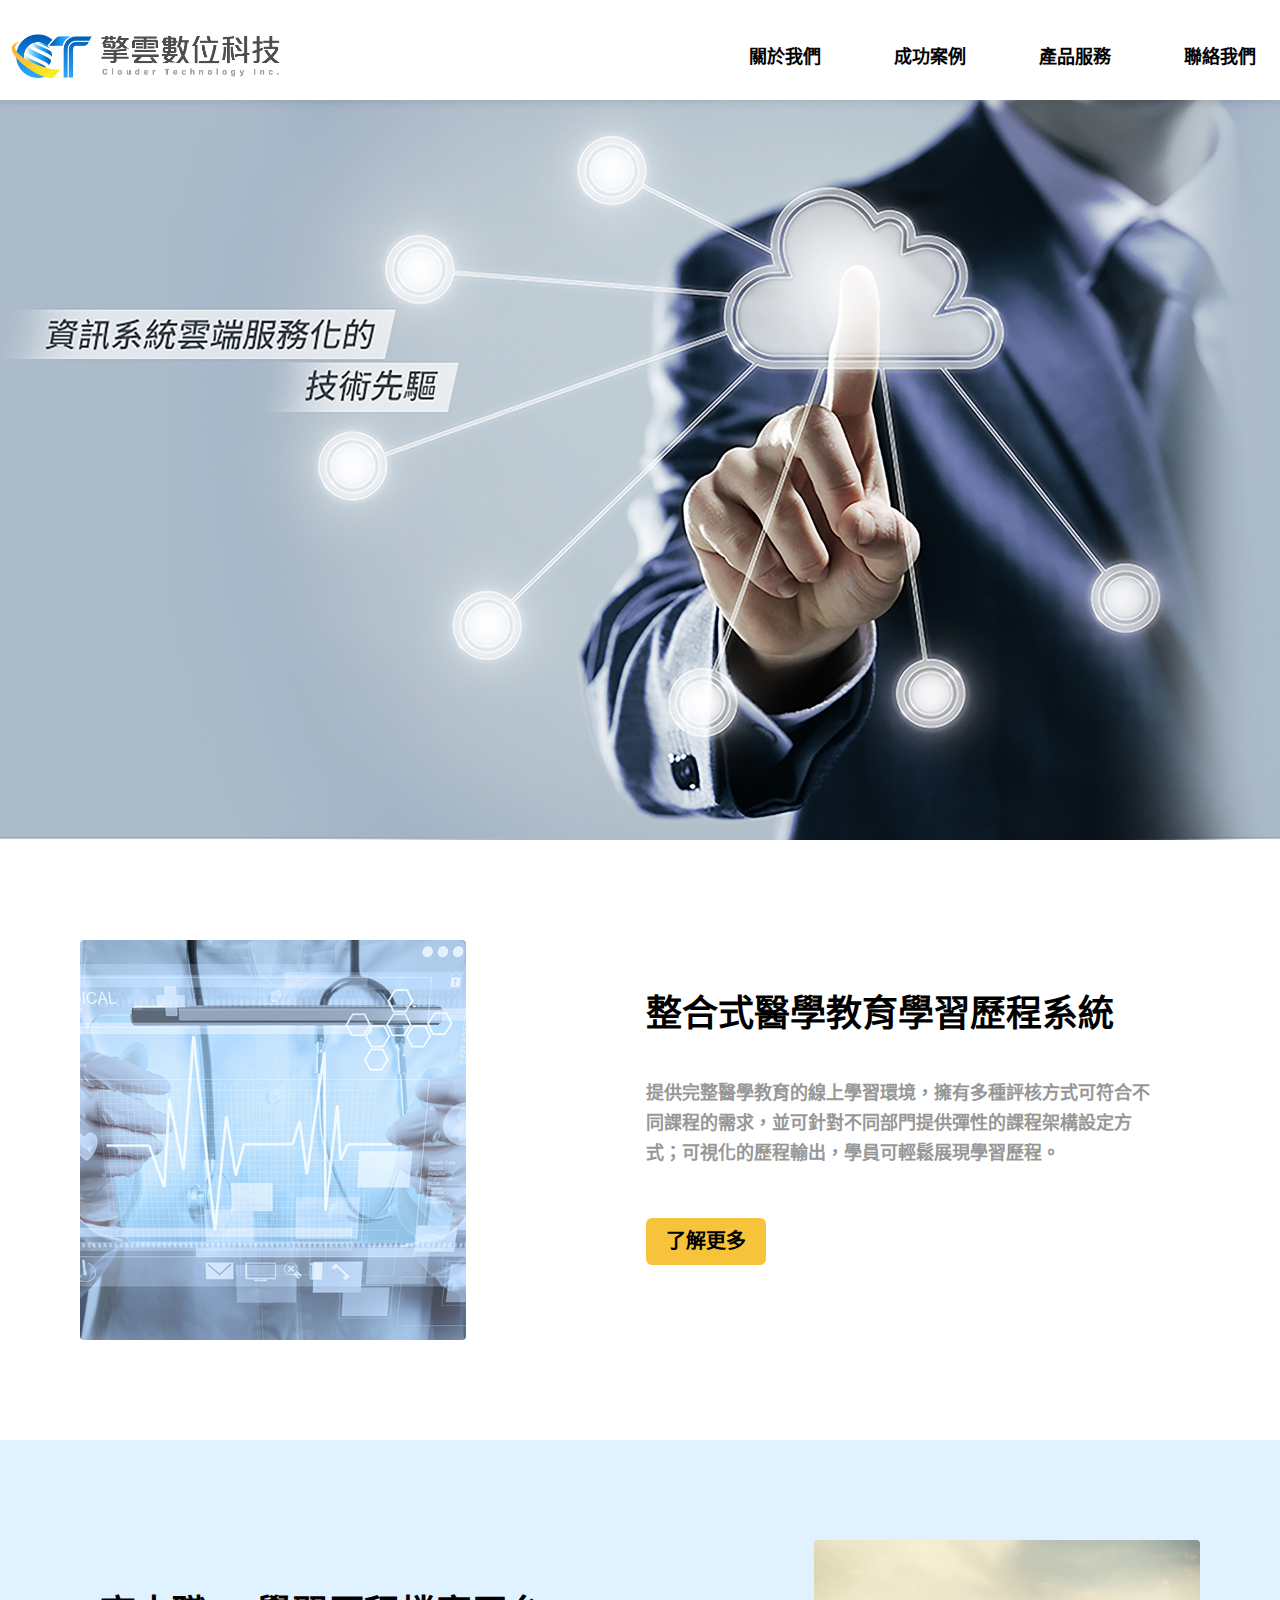
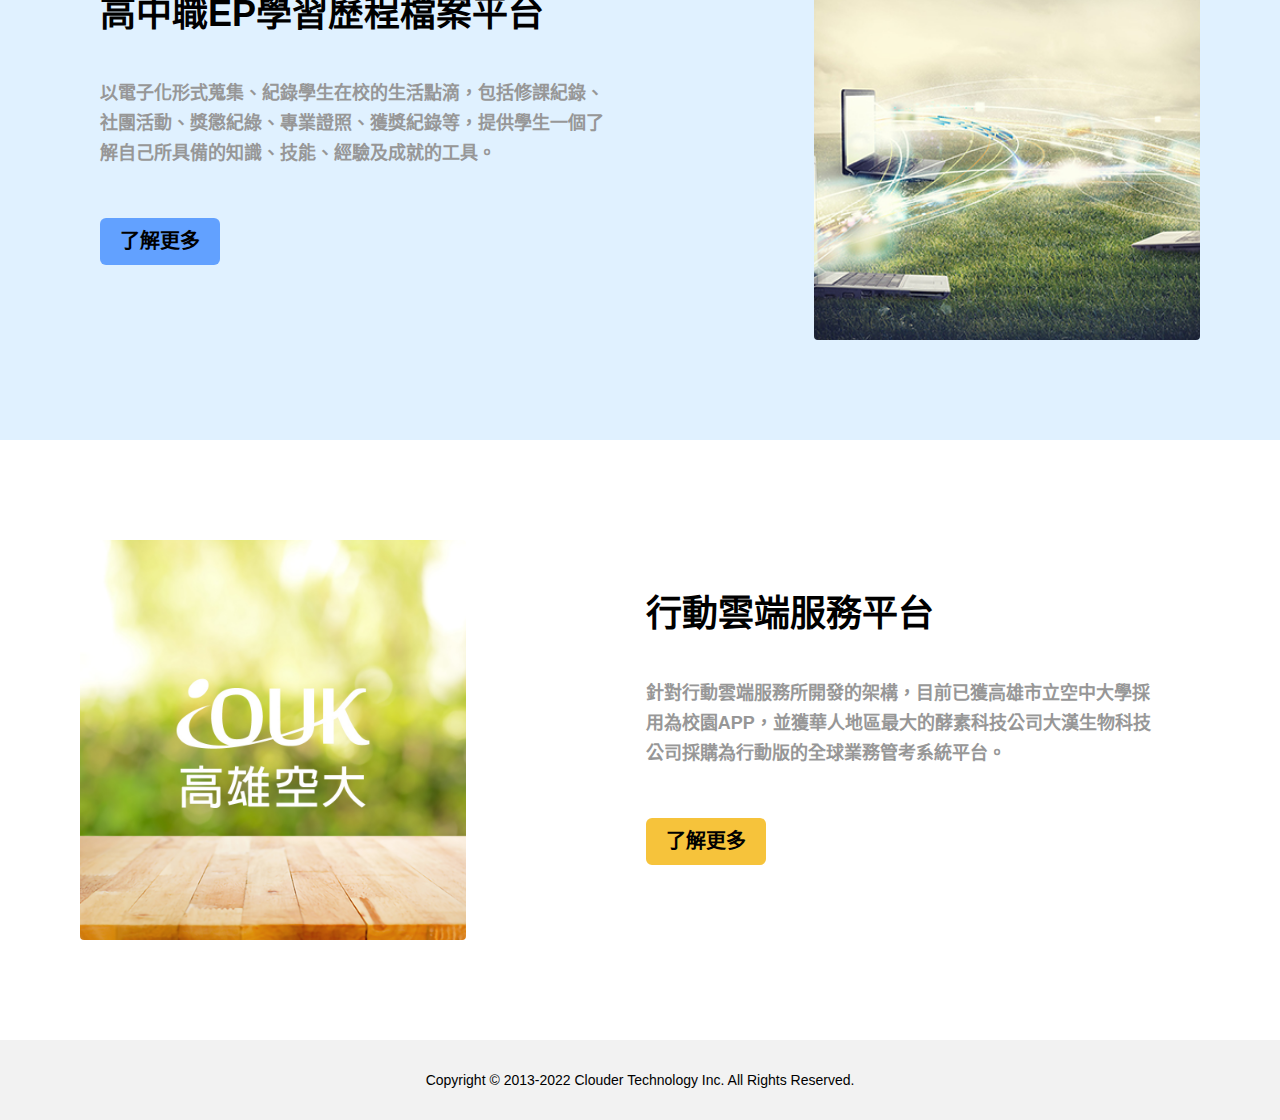
==== commit 37fac60f: "Add files via upload" ====
--- a/index.html
+++ b/index.html
@@ -125,8 +125,8 @@
         </div>
     </div>
     <footer>
-        <div class="font-size-14">Copyright &copy; 2013-2022 Clouder Technology Inc.</div>
-        <div class="font-size-14 copyright">All Rights Reserved.</div>
+        <div class="font-size-14">Copyright &copy; 2013-2022 Clouder Technology Inc. All Rights Reserved.</div>
+        <!--<div class="font-size-14 copyright">All Rights Reserved.</div> -->
     </footer>
     <!-- Go to Top -->
     <div id="gotop" onclick="topFunction()">
